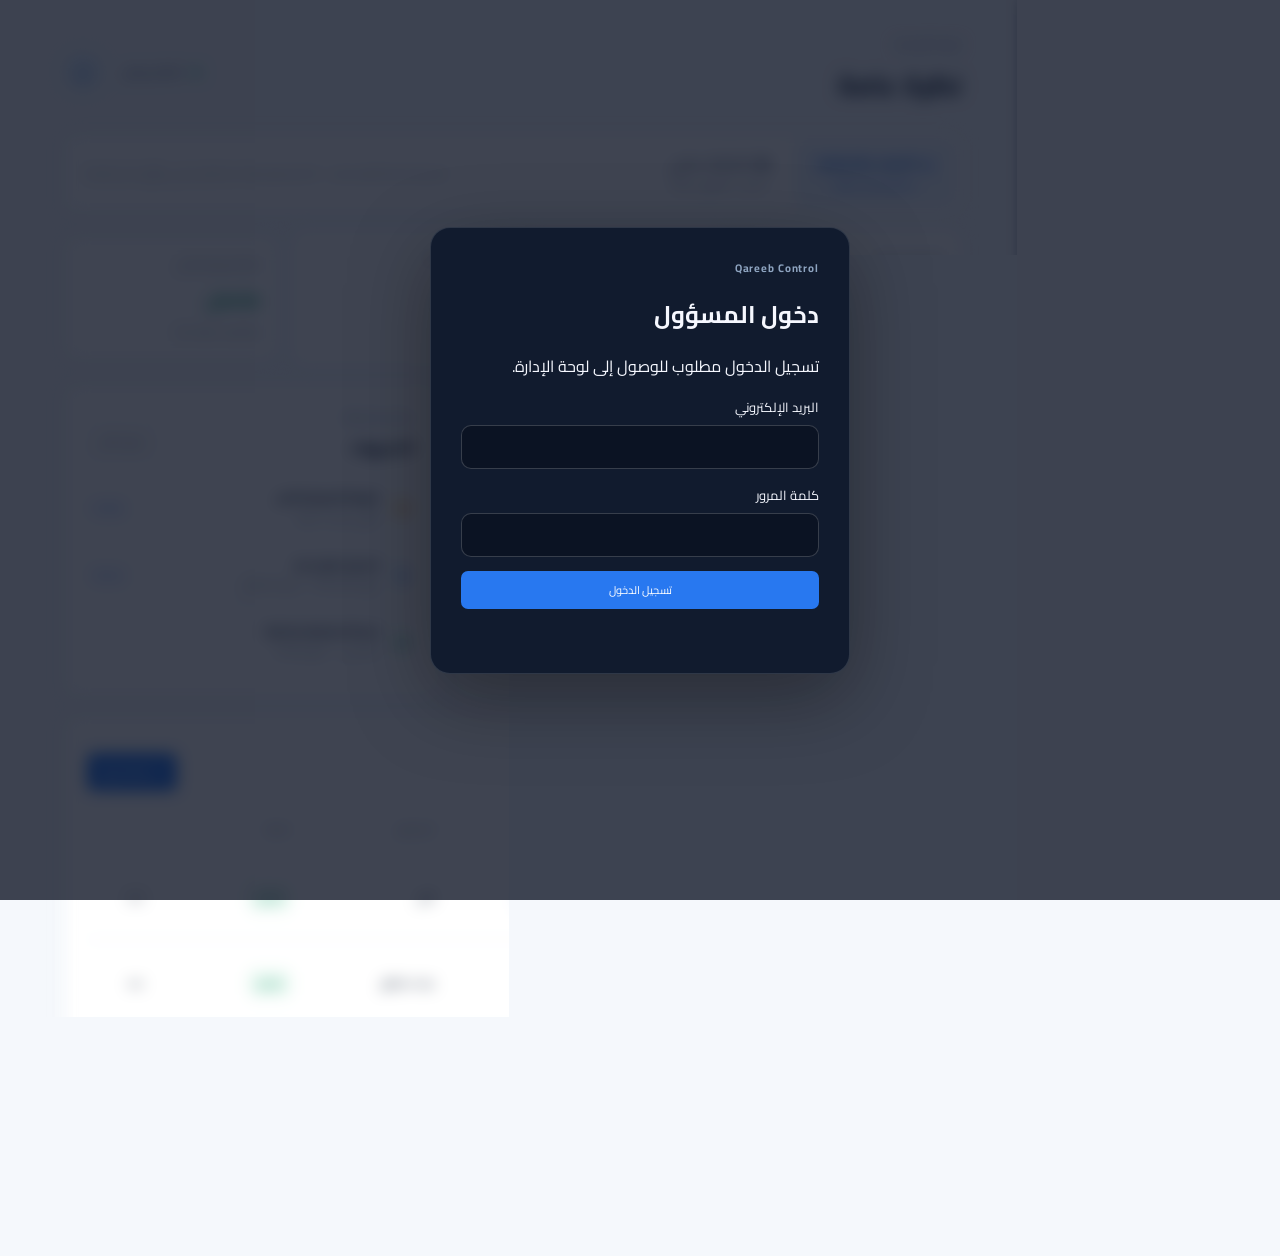
==== website/admin.html @ c8cd4d51 "Load real admin overview data" ====
<!doctype html>
<html lang="ar" dir="rtl">
<head>
  <meta charset="utf-8">
  <meta name="viewport" content="width=device-width, initial-scale=1">
  <title>Qareeb Control — لوحة الإدارة</title>
  <link rel="stylesheet" href="assets/admin.css">
</head>
<body>
  <div class="app-shell">
    <aside class="sidebar">
      <a class="brand" href="index.html"><span class="brand-mark">Q</span><span>Qareeb Control</span></a>
      <div class="workspace-label">مساحة العمل</div>
      <button class="workspace"><span class="status-dot"></span><span><strong>فريق الإنتاج</strong><small>الخطة الاحترافية</small></span><span>⌄</span></button>
      <nav>
        <a class="active" href="#overview">◈ <span>نظرة عامة</span></a>
        <a href="#devices">▣ <span>الأجهزة</span><b>12</b></a>
        <a href="#sessions">◷ <span>الجلسات</span></a>
        <a href="#access">♢ <span>الوصول والأمان</span></a>
        <a href="#audit">≡ <span>سجل التدقيق</span></a>
      </nav>
      <div class="sidebar-bottom"><a href="#settings">⚙ <span>الإعدادات</span></a><a href="index.html">↩ <span>العودة للموقع</span></a></div>
    </aside>
    <main class="main">
      <header class="topbar"><div><p class="eyebrow">لوحة الإدارة</p><h1>نظرة عامة</h1></div><div class="top-actions"><span class="live"><i></i> النظام يعمل</span><button class="avatar">م</button></div></header>
      <section class="environment-switcher"><button class="selected">☁ التعرف والمراقبة <small>حالة وصلاحيات فقط</small></button><button>▣ اكتشاف محلي <small>الخادم + التطبيق عبر QR</small></button><span>السحابة لا تنفذ أوامر تحكم — التحكم متاح فقط عبر اتصال محلي موثّق داخل الشبكة</span></section>
      <section class="stats"><article><span>الأجهزة المتصلة</span><strong>12</strong><em class="up">+3 هذا الأسبوع</em></article><article><span>الجلسات النشطة</span><strong>4</strong><em class="up">+12% اليوم</em></article><article><span>زمن الاستجابة</span><strong>84 <small>ms</small></strong><em class="good">ممتاز</em></article><article><span>حالة السيرفر الخاص</span><strong class="online">متصل</strong><em>192.168.1.24:8765</em></article></section>
      <section class="content-grid"><article class="panel health"><div class="panel-head"><div><p class="eyebrow">المراقبة</p><h2>صحة الخدمة</h2></div><button class="ghost">آخر 24 ساعة⌄</button></div><div class="chart"><div class="chart-line"></div><div class="chart-labels"><span>00:00</span><span>06:00</span><span>12:00</span><span>18:00</span><span>الآن</span></div></div><div class="legend"><span><i class="cloud"></i> السحابي 99.98%</span><span><i class="private"></i> الخاص 99.91%</span></div></article><article class="panel alerts"><div class="panel-head"><div><p class="eyebrow">تحتاج انتباهًا</p><h2>التنبيهات</h2></div><button class="ghost">عرض الكل</button></div><div class="alert warning"><b>!</b><span><strong>شهادة السيرفر الخاص</strong><small>تنتهي خلال 14 يومًا</small></span><button>معالجة</button></div><div class="alert info"><b>i</b><span><strong>تسجيل دخول جديد</strong><small>جهاز Windows — قبل 8 دقائق</small></span><button>مراجعة</button></div><div class="alert success"><b>✓</b><span><strong>نسخة احتياطية مكتملة</strong><small>السحابي — اليوم 03:00</small></span></div></article></section>
      <section class="panel table-panel" id="devices"><div class="panel-head"><div><p class="eyebrow">إدارة الأسطول</p><h2>الأجهزة الأخيرة</h2></div><button class="primary">＋ إضافة جهاز</button></div><table><thead><tr><th>الجهاز</th><th>المالك</th><th>البيئة</th><th>آخر اتصال</th><th>الحالة</th><th></th></tr></thead><tbody><tr><td><span class="device-icon">▣</span><strong>DESKTOP-ALPHA</strong><small>Windows 11 · v2.4.1</small></td><td>أحمد خالد</td><td><span class="tag cloud-tag">سحابي</span></td><td>الآن</td><td><span class="pill online-pill">متصل</span></td><td>•••</td></tr><tr><td><span class="device-icon">▣</span><strong>WORKSTATION-02</strong><small>Windows 10 · v2.3.8</small></td><td>سارة عمر</td><td><span class="tag private-tag">خاص</span></td><td>منذ 4 دقائق</td><td><span class="pill online-pill">متصل</span></td><td>•••</td></tr><tr><td><span class="device-icon">▣</span><strong>OFFICE-PC-03</strong><small>Windows 11 · v2.4.0</small></td><td>فريق التصميم</td><td><span class="tag private-tag">خاص</span></td><td>منذ ساعتين</td><td><span class="pill offline-pill">غير متصل</span></td><td>•••</td></tr></tbody></table><button class="view-all">عرض جميع الأجهزة ←</button></section>
      <footer>Qareeb Control · مركز الإدارة <span>الحالة والأمان أولًا</span></footer>
    </main>
  </div>
  <div id="admin-auth" class="admin-auth" dir="rtl">
    <form id="admin-auth-form" class="admin-auth-card">
      <p class="eyebrow">Qareeb Control</p>
      <h2>دخول المسؤول</h2>
      <p>تسجيل الدخول مطلوب للوصول إلى لوحة الإدارة.</p>
      <label>البريد الإلكتروني<input id="admin-email" type="email" autocomplete="email" required></label>
      <label>كلمة المرور<input id="admin-password" type="password" autocomplete="current-password" minlength="8" required></label>
      <button class="primary" type="submit">تسجيل الدخول</button>
      <small id="admin-auth-status" role="status"></small>
    </form>
  </div>
  <script>
    (() => {
      const auth = document.getElementById('admin-auth');
      const form = document.getElementById('admin-auth-form');
      const status = document.getElementById('admin-auth-status');
      const sessionKey = 'qareeb_admin_session';
      const show = (message) => { status.textContent = message || ''; };
      const unlock = () => { auth.hidden = true; document.body.classList.add('admin-unlocked'); loadOverview(); };
      const loadOverview = async () => {
        const token = sessionStorage.getItem(sessionKey);
        if (!token) return;
        try {
          const response = await fetch('/api/admin/overview', {headers: {'Authorization': 'Bearer ' + token}});
          if (!response.ok) return;
          const data = await response.json();
          const stats = document.querySelectorAll('.stats article strong');
          if (stats[0]) stats[0].textContent = String((data.devices || []).length);
          if (stats[1]) stats[1].textContent = String((data.phones || []).length);
          const footer = document.querySelector('footer');
          if (footer) footer.dataset.controlPath = data.controlPath || 'local-only';
        } catch (_) { /* dashboard remains usable with last-known display */ }
      };
      const verifyAdmin = async (token) => {
        const response = await fetch('/api/admin/check', {headers: {'Authorization': 'Bearer ' + token}});
        if (!response.ok) throw new Error(response.status === 403 ? 'هذا الحساب لا يملك صلاحية الإدارة' : 'انتهت جلسة الدخول');
        unlock();
      };
      const existing = sessionStorage.getItem(sessionKey);
      if (existing) verifyAdmin(existing).catch(() => sessionStorage.removeItem(sessionKey));
      form.addEventListener('submit', async (event) => {
        event.preventDefault();
        show('جارٍ التحقق...');
        const email = document.getElementById('admin-email').value.trim();
        const password = document.getElementById('admin-password').value;
        try {
          const response = await fetch('/api/auth/sign-in', {
            method: 'POST', headers: {'Content-Type': 'application/json'},
            body: JSON.stringify({email, password})
          });
          const result = await response.json();
          if (!response.ok || !result.access_token) throw new Error(result.error || 'بيانات الدخول غير صحيحة');
          await verifyAdmin(result.access_token);
          sessionStorage.setItem(sessionKey, result.access_token);
        } catch (error) { show(error.message || 'تعذر تسجيل الدخول'); }
      });
    })();
  </script>
</body>
</html>
---- website/assets/admin.css ----
@import url('https://fonts.googleapis.com/css2?family=Cairo:wght@400;600;700;800&display=swap');
:root{--ink:#15243b;--muted:#718096;--line:#e7edf4;--bg:#f5f8fc;--blue:#2878f0;--green:#20a779;--orange:#e89a27}*{box-sizing:border-box}body{margin:0;background:var(--bg);color:var(--ink);font-family:Cairo,Segoe UI,sans-serif}.app-shell{display:flex;min-height:100vh}.sidebar{width:255px;background:#11243e;color:#d9e5f5;padding:28px 18px;display:flex;flex-direction:column;gap:24px}.brand{display:flex;align-items:center;gap:10px;color:#fff;text-decoration:none;font-weight:800;font-size:18px}.brand-mark{display:grid;place-items:center;width:31px;height:31px;border-radius:10px;background:#347ff1;color:#fff}.workspace-label,.eyebrow{font-size:11px;letter-spacing:.08em;color:#8ea4c0;margin:0 0 5px;font-weight:700}.workspace{border:1px solid #314660;background:#1a3150;border-radius:10px;color:#fff;padding:11px;display:flex;align-items:center;gap:10px;text-align:right}.workspace small{display:block;color:#91a7c1;font-size:10px}.status-dot,.live i{width:7px;height:7px;background:#2bc18b;border-radius:50%;display:inline-block}.workspace span:last-child{margin-right:auto}nav{display:grid;gap:5px}nav a,.sidebar-bottom a{color:#aebfd4;text-decoration:none;padding:11px 12px;border-radius:8px;display:flex;gap:12px;align-items:center;font-size:13px}nav a.active,nav a:hover{background:#21466e;color:#fff}nav b{margin-right:auto;background:#347ff1;border-radius:12px;padding:1px 7px;font-size:10px}.sidebar-bottom{margin-top:auto;border-top:1px solid #29415e;padding-top:16px;display:grid;gap:4px}.main{flex:1;padding:34px 5%;max-width:1500px;margin:auto}.topbar,.panel-head,.top-actions,.environment-switcher,.stats,.legend,.alert{display:flex;align-items:center}.topbar{justify-content:space-between;margin-bottom:25px}.topbar h1{margin:0;font-size:27px}.top-actions{gap:20px}.live{font-size:12px;color:#4c637e}.live i{margin-left:7px}.avatar{border:0;background:#dcecff;color:#2264bc;border-radius:50%;width:38px;height:38px;font-weight:bold}.environment-switcher{background:#fff;border:1px solid var(--line);padding:5px;border-radius:12px;gap:4px;margin-bottom:18px}.environment-switcher button{border:0;background:transparent;padding:11px 22px;color:#718096;font-family:inherit;border-radius:8px;font-weight:700}.environment-switcher button.selected{background:#eaf3ff;color:#216ee2}.environment-switcher small{display:block;font-size:10px;font-weight:400}.environment-switcher span{margin-right:auto;color:#98a5b5;font-size:11px;padding:0 15px}.stats{gap:14px;margin-bottom:18px}.stats article,.panel{background:#fff;border:1px solid var(--line);border-radius:13px}.stats article{padding:17px;flex:1;min-width:150px}.stats span,.stats em{display:block;color:#72839a;font-size:11px;font-style:normal}.stats strong{display:block;font-size:26px;margin:6px 0}.stats strong small{font-size:13px}.stats em{font-size:10px}.up,.good{color:var(--green)!important}.online{color:var(--green)!important;font-size:20px!important}.content-grid{display:grid;grid-template-columns:1.35fr 1fr;gap:18px;margin-bottom:18px}.panel{padding:22px}.panel-head{justify-content:space-between}.panel h2{font-size:16px;margin:0 0 12px}.ghost{background:transparent;border:1px solid var(--line);padding:7px 11px;border-radius:7px;color:#687b92;font-family:inherit;font-size:11px}.chart{height:155px;margin-top:12px;position:relative;background:repeating-linear-gradient(to bottom,transparent 0,transparent 38px,#edf2f7 39px)}.chart-line{position:absolute;inset:15px 0 32px;background:linear-gradient(135deg,transparent 5%,#347ff1 6%,#347ff1 7%,transparent 8%,transparent 16%,#347ff1 17%,#347ff1 18%,transparent 19%,transparent 30%,#347ff1 31%,#347ff1 32%,transparent 33%,transparent 47%,#347ff1 48%,#347ff1 49%,transparent 50%,transparent 63%,#347ff1 64%,#347ff1 65%,transparent 66%,transparent 78%,#347ff1 79%,#347ff1 80%,transparent 81%,transparent 91%,#347ff1 92%,#347ff1 93%,transparent 94%)}.chart-labels{position:absolute;bottom:0;width:100%;display:flex;justify-content:space-between;color:#9aa9ba;font-size:10px}.legend{gap:24px;font-size:11px;color:#718096}.legend i{display:inline-block;width:8px;height:8px;border-radius:50%;margin-left:5px}.cloud{background:#347ff1}.private{background:#72cfae}.alert{gap:11px;padding:13px 0;border-bottom:1px solid var(--line)}.alert:last-child{border:0}.alert>b{width:25px;height:25px;border-radius:50%;display:grid;place-items:center;background:#fff1d8;color:#dd8a15}.alert.info>b{background:#e7f1ff;color:#347ff1}.alert.success>b{background:#e6f8f0;color:#20a779}.alert span{flex:1}.alert strong,.alert small{display:block;font-size:11px}.alert small{color:#8b9aab}.alert button{border:0;background:none;color:#2878f0;font-family:inherit;font-size:10px}.table-panel{padding-bottom:12px}.primary{background:#2878f0;color:#fff;border:0;border-radius:7px;padding:9px 14px;font-family:inherit;font-size:11px}table{width:100%;border-collapse:collapse;font-size:11px}th{color:#91a0b2;font-weight:600;text-align:right}td,th{padding:14px 8px;border-bottom:1px solid var(--line)}td strong,td small{display:block}td small{color:#91a0b2;font-size:9px}.device-icon{background:#edf4ff;color:#347ff1;padding:7px;border-radius:7px;margin-left:8px}.tag,.pill{border-radius:5px;padding:3px 8px;font-size:10px}.cloud-tag{background:#eaf3ff;color:#347ff1}.private-tag{background:#e8f8f2;color:#168e67}.online-pill{background:#e6f8f0;color:#168e67}.offline-pill{background:#f1f3f6;color:#8995a3}.view-all{display:block;margin:12px auto 0;background:none;border:0;color:#2878f0;font-family:inherit;font-size:11px}footer{color:#94a2b3;font-size:10px;padding:22px 4px}footer span{float:left}@media(max-width:900px){.sidebar{width:75px;padding:22px 10px}.sidebar span:not(.brand-mark),.sidebar .workspace-label,.sidebar .workspace,.sidebar nav b{display:none}.brand{justify-content:center}.main{padding:22px 3%}.content-grid{grid-template-columns:1fr}.stats{overflow:auto}.stats article{min-width:170px}table{min-width:720px}.table-panel{overflow:auto}}
body:not(.admin-unlocked) > .app-shell { filter: blur(8px); pointer-events: none; user-select: none; }
.admin-auth { position: fixed; inset: 0; z-index: 20; display: grid; place-items: center; padding: 24px; background: rgba(9, 16, 32, .78); }
.admin-auth[hidden] { display: none; }
.admin-auth-card { width: min(420px, 100%); display: grid; gap: 14px; padding: 30px; border: 1px solid rgba(255,255,255,.12); border-radius: 20px; background: #111b2e; color: #f6f8ff; box-shadow: 0 24px 80px rgba(0,0,0,.35); }
.admin-auth-card h2, .admin-auth-card p { margin: 0; }
.admin-auth-card label { display: grid; gap: 6px; font-size: 13px; }
.admin-auth-card input { min-height: 44px; padding: 0 12px; border: 1px solid rgba(255,255,255,.18); border-radius: 10px; background: #0b1323; color: inherit; direction: ltr; }
.admin-auth-card small { min-height: 20px; color: #ffbf69; }
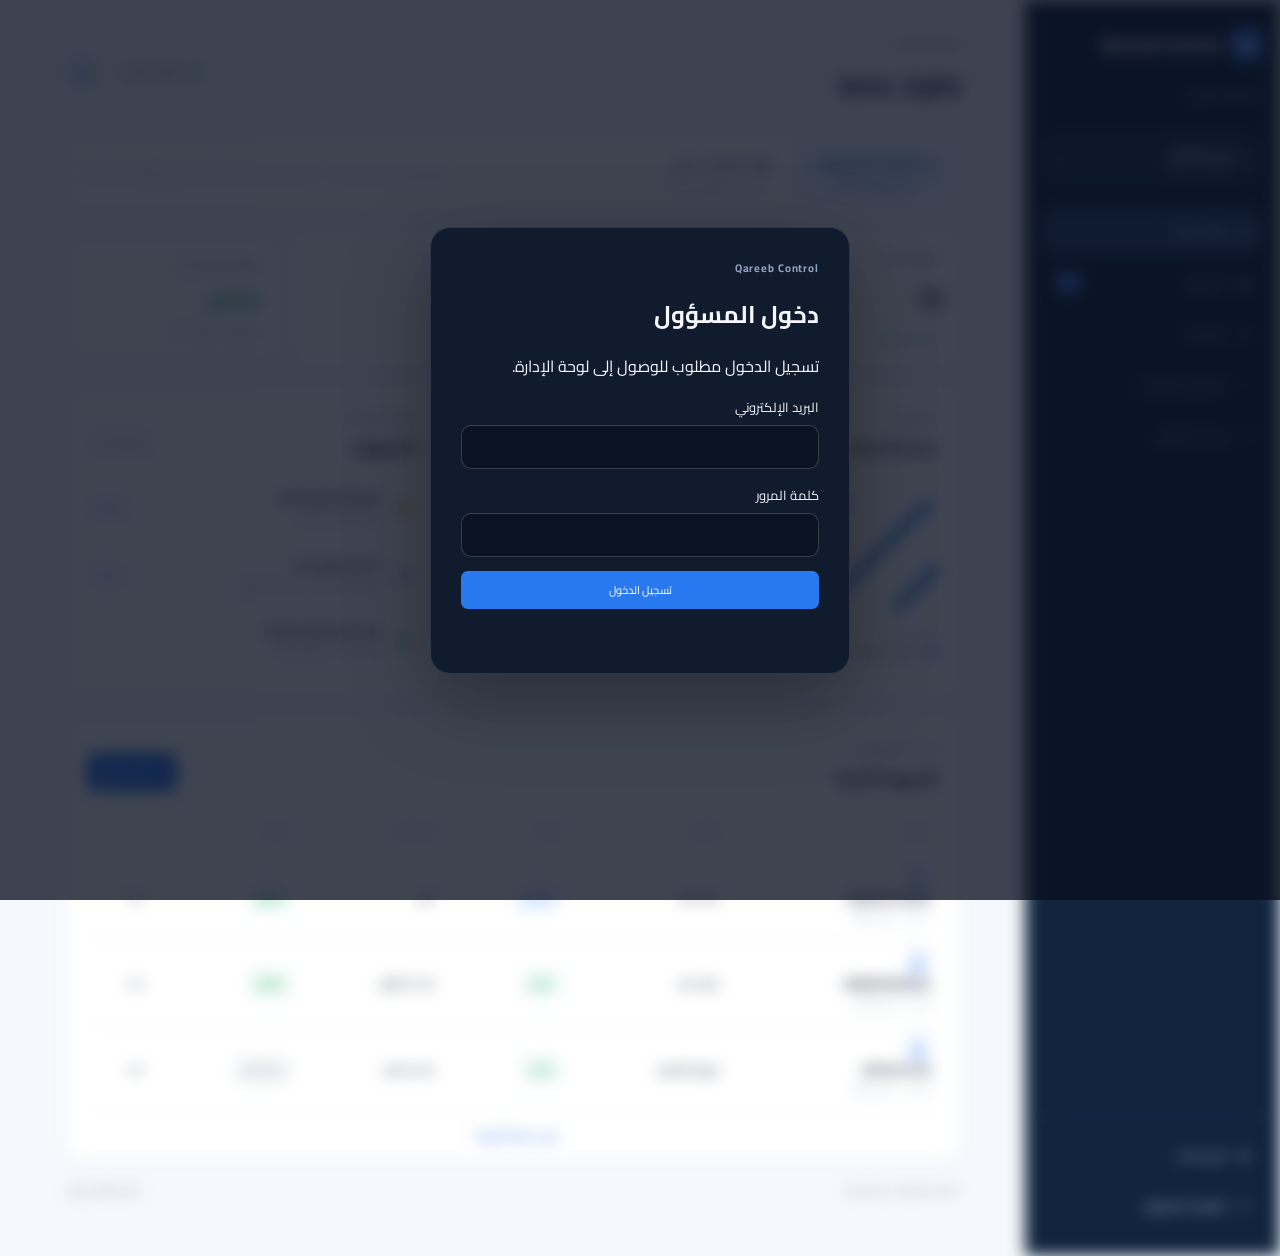
==== commit c8718240: "Render admin phones audit and backup panels" ====
--- a/website/admin.html
+++ b/website/admin.html
@@ -61,8 +61,22 @@
           if (stats[1]) stats[1].textContent = String((data.phones || []).length);
           const footer = document.querySelector('footer');
           if (footer) footer.dataset.controlPath = data.controlPath || 'local-only';
+          renderDetails(data);
         } catch (_) { /* dashboard remains usable with last-known display */ }
       };
+      const renderDetails = (data) => {
+        let area = document.getElementById('live-admin-details');
+        if (!area) {
+          area = document.createElement('section');
+          area.id = 'live-admin-details';
+          area.className = 'content-grid live-details';
+          document.querySelector('.main').appendChild(area);
+        }
+        const phones = (data.phones || []).map(phone => `<li><strong>${escapeHtml(phone.name || phone.phone_id)}</strong><small>${escapeHtml(phone.email || '')} · ${phone.revoked_at ? 'ملغى' : 'نشط'}</small></li>`).join('') || '<li>لا توجد هواتف مرتبطة بعد</li>';
+        const audit = (data.audit || []).slice(0, 8).map(event => `<li><strong>${escapeHtml(event.event_type)}</strong><small>${escapeHtml(event.source)} · ${escapeHtml(event.created_at || '')}</small></li>`).join('') || '<li>لا توجد أحداث بعد</li>';
+        area.innerHTML = `<article class="panel"><div class="panel-head"><div><p class="eyebrow">الهواتف</p><h2>الهواتف المرتبطة</h2></div></div><ul class="admin-list">${phones}</ul><p class="local-only-note">إلغاء الهاتف يمنع الاقتران المحلي القادم.</p></article><article class="panel"><div class="panel-head"><div><p class="eyebrow">الأمان</p><h2>سجل التدقيق</h2></div></div><ul class="admin-list">${audit}</ul></article><article class="panel"><div class="panel-head"><div><p class="eyebrow">الإعدادات</p><h2>النسخ والاشتراك</h2></div></div><p>النسخ الاحتياطي يقتصر على الإعدادات والأجهزة والصلاحيات فقط.</p><p>التحكم المحلي: <strong>متاح داخل الشبكة فقط</strong></p><p>الصلاحية الحالية: <strong>${escapeHtml(data.role || 'member')}</strong></p></article>`;
+      };
+      const escapeHtml = (value) => String(value).replace(/[&<>'"]/g, character => ({'&':'&amp;','<':'&lt;','>':'&gt;',"'":'&#39;','\"':'&quot;'}[character]));
       const verifyAdmin = async (token) => {
         const response = await fetch('/api/admin/check', {headers: {'Authorization': 'Bearer ' + token}});
         if (!response.ok) throw new Error(response.status === 403 ? 'هذا الحساب لا يملك صلاحية الإدارة' : 'انتهت جلسة الدخول');
--- a/website/assets/admin.css
+++ b/website/assets/admin.css
@@ -8,3 +8,8 @@
 .admin-auth-card label { display: grid; gap: 6px; font-size: 13px; }
 .admin-auth-card input { min-height: 44px; padding: 0 12px; border: 1px solid rgba(255,255,255,.18); border-radius: 10px; background: #0b1323; color: inherit; direction: ltr; }
 .admin-auth-card small { min-height: 20px; color: #ffbf69; }
+.live-details { margin-top: 20px; }
+.admin-list { display: grid; gap: 10px; margin: 0; padding: 0; list-style: none; }
+.admin-list li { display: flex; justify-content: space-between; gap: 16px; padding: 12px; border-bottom: 1px solid rgba(255,255,255,.08); }
+.admin-list small { color: var(--muted, #9aa7bd); }
+.local-only-note { color: #8dd9b2; font-size: 13px; }
